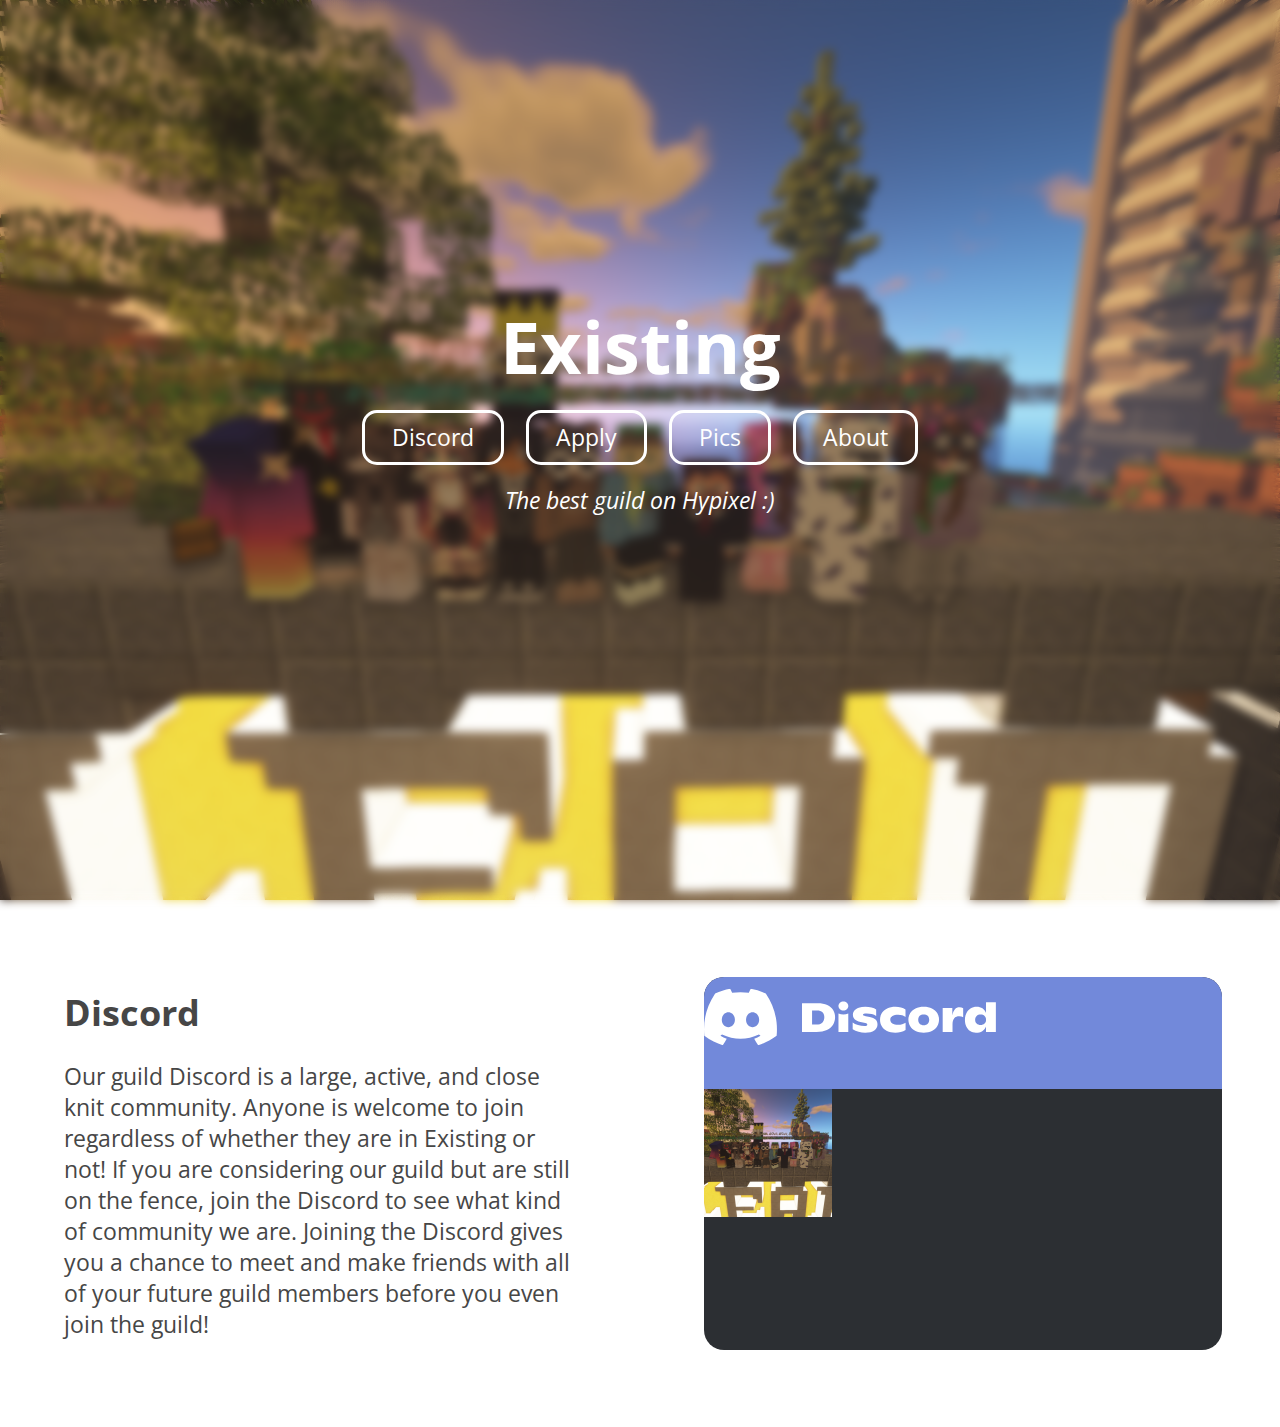
==== index.html @ a3912b9d "Merge pull request #1 from gamernoob59/tekythings" ====
<!DOCTYPE html>
<html>
    <head>
        <title>existing [EXIST]</title>
        <link rel="preconnect" href="https://fonts.googleapis.com">
        <link rel="preconnect" href="https://fonts.gstatic.com" crossorigin>
        <link href="https://fonts.googleapis.com/css2?family=Open+Sans&display=swap" rel="stylesheet">
        <link rel = "stylesheet"
              type = "text/css"
              href = "styles.css" />

    </head>
    <body>
        <div id="bg-img"></div>
        <div id="centerarea">
          <a href="#" style="text-decoration:none;"><h1>Existing</h1></a>
          <div id="centerbuttons">
            <a href="#discord">Discord</a>
            <a href="#">Apply</a>
            <a href="#">Pics</a>
            <a href="#">About</a>
          </div>
          <p><i>The best guild on Hypixel :)</i></p>
        </div>
        <div id="discord">
          <div id="discordText">
            <h1>Discord</h1>
            <p>Our guild Discord is a large, active, and close knit community. Anyone is welcome to join regardless of whether they are in Existing or not!
              If you are considering our guild but are still on the fence, join the Discord to see what kind of community we are. Joining the Discord gives you a chance
              to meet and make friends with all of your future guild members before you even join the guild!
            </p>
          </div>
          <div id="discordEmbed">
            <div id="embedHeading"><img src="assets/discord_logo.svg"></div>
            <img src="assets/discord_icon.png">
          </div>
        </div>
    </body>
</html>
---- styles.css ----
#centerarea {
  padding-top: 0;
  width: 100%;
  z-index: 10;
  height: 100vh;
  position: relative;
  text-align: center;
}
#centerarea h1 {
  font-family: 'Open Sans', sans-serif;
  font-size: 8vh;
  color: white;
  text-align: center;
  margin: 0;
  margin-top: 0;
  padding-top: 33vh;
  margin-bottom: 3vh;
}
#centerbuttons a {
  font-family: 'Open Sans', sans-serif;
  font-size: 2.5vh;
  padding-top: 1vh;
  padding-bottom: 1vh;
  padding-left: 3vh;
  padding-right: 3vh;
  color: white;
  text-align: center;
  border: 3px solid white;
  border-radius: 15px;
  text-decoration: none;
  margin-left: 1vh;
  margin-right: 1vh;
  transition: 0.3s;
  -webkit-transition: 0.3s;
}
#centerarea p {
  font-family: 'Open Sans', sans-serif;
  font-size: 2.5vh;
  color: white;
  padding-top: 1vh;
}
#centerbuttons a:hover {
  color: rgba(127, 127, 127, 1);
  background-color: white;
}
#centerbuttons a:active {
  background-color: rgb(150, 150, 150);
  color: white;
}
#bg-img {
  padding: 0;
  margin: 0;
  left: 0;
  top: 0;
  background-image: url('assets/guild_photo.png');
  background-attachment: fixed;
  background-position: center;
  background-repeat:no-repeat;
  z-index: 0;
  position: absolute;
  width: 100%;
  height: 100%;
  -webkit-filter: blur(5px);
  filter: blur(5px);
}
#discord {
  background-color: white;
  width: 100%;
  height: 100%;
  padding: 0;
  margin: 0;
  display: flex;
}
#discordText {
  width: 40%;
  padding: 5vw;
  flex: 1;
}
#discordText h1 {
  font-family: 'Open Sans', sans-serif;
  font-size: 4vh;
  color: rgb(70, 70, 70);
}
#discordText p {
  font-family: 'Open Sans', sans-serif;
  font-size: 2.5vh;
  color: rgb(70, 70, 70);
}
#discordEmbed {
  flex: 1;
  width: 40%;
  height: 100%;
  margin-left: 4.5vw;
  margin-right: 4.5vw;
  margin-top: 6vw;
  margin-bottom: 6vw;
  height: auto;
  background-color: #2C2F33;
  border-radius: 20px;
}
#embedHeading {
  width: 100%;
  background-color: #7289DA;
  height: 30%;
  border-radius: 20px 20px 0 0;
}
html {
  padding: 0;
  margin: 0;
  scroll-behavior: smooth;
}
body {
  background-image: url('assets/guild_photo.png');
  background-attachment: fixed;
  background-position: center;
  background-repeat:no-repeat;
  padding: 0;
  margin: 0;
}
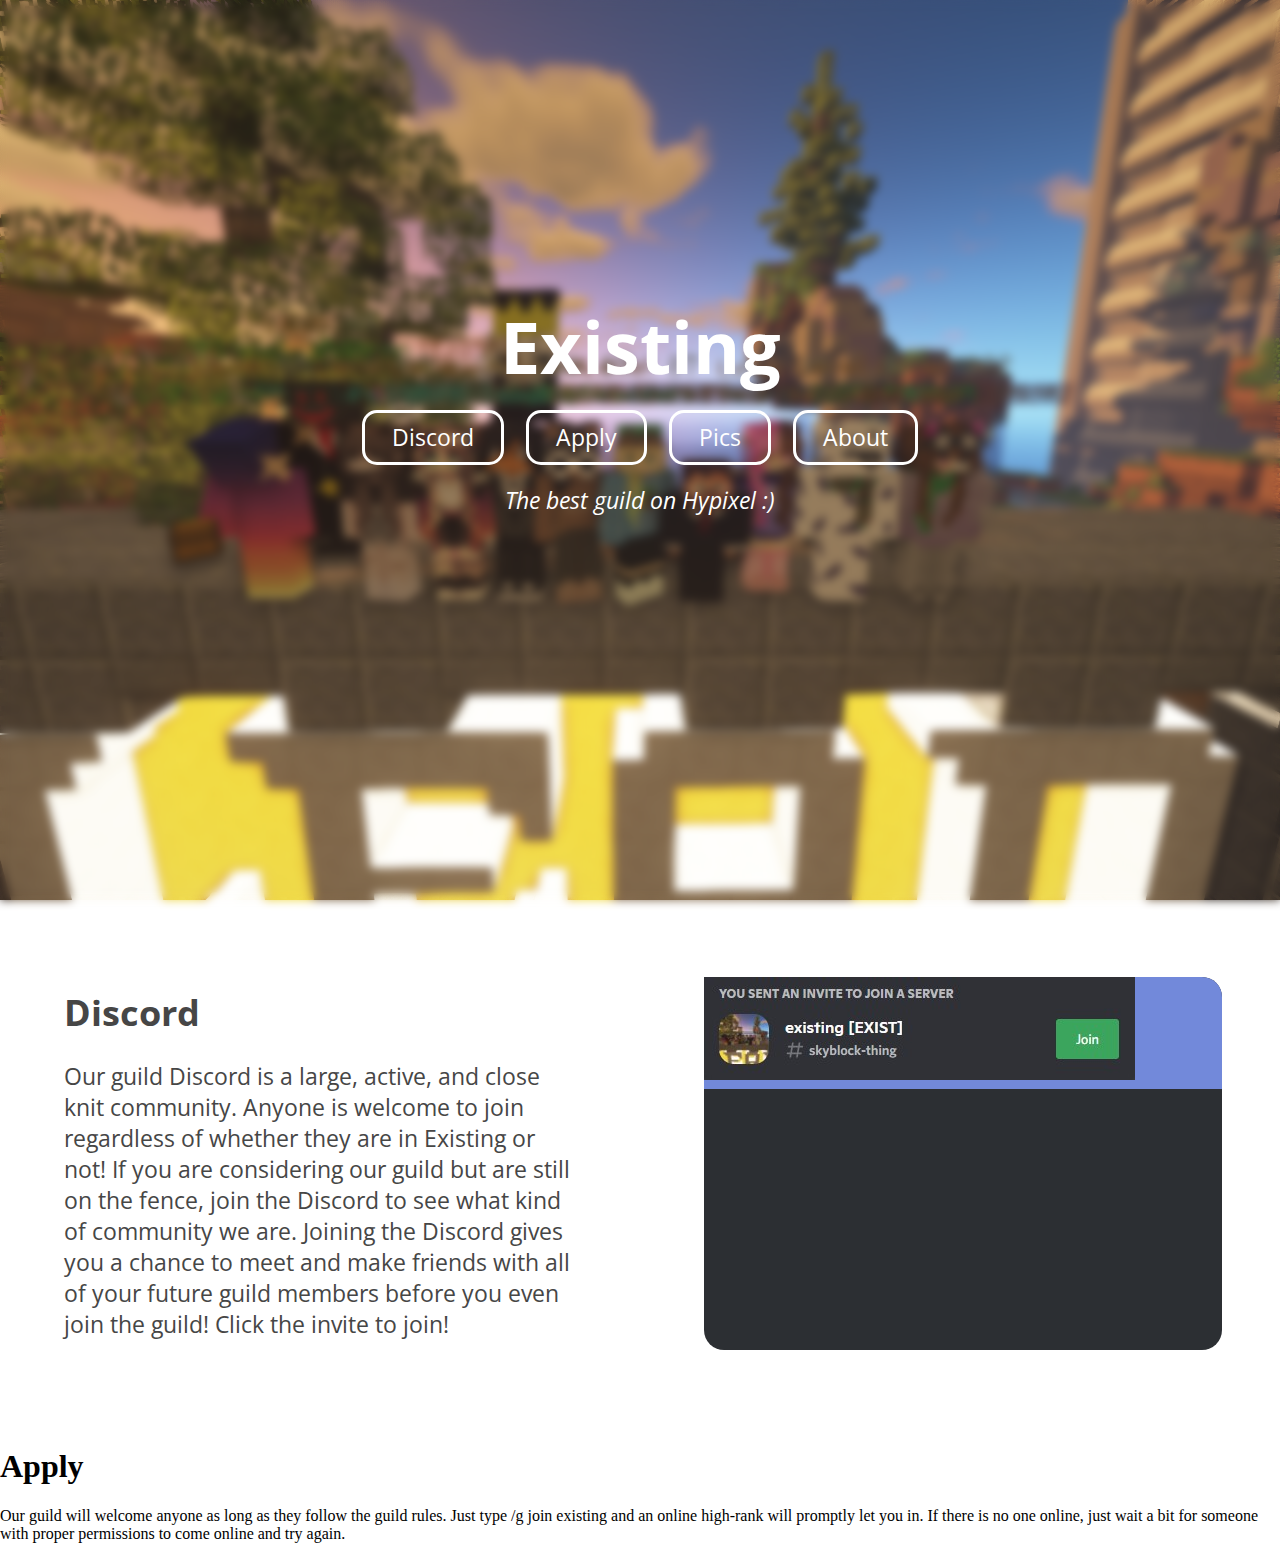
==== commit 975fbd85: "gaming" ====
--- a/index.html
+++ b/index.html
@@ -16,7 +16,7 @@
           <a href="#" style="text-decoration:none;"><h1>Existing</h1></a>
           <div id="centerbuttons">
             <a href="#discord">Discord</a>
-            <a href="#">Apply</a>
+            <a href="#apply">Apply</a>
             <a href="#">Pics</a>
             <a href="#">About</a>
           </div>
@@ -27,12 +27,20 @@
             <h1>Discord</h1>
             <p>Our guild Discord is a large, active, and close knit community. Anyone is welcome to join regardless of whether they are in Existing or not!
               If you are considering our guild but are still on the fence, join the Discord to see what kind of community we are. Joining the Discord gives you a chance
-              to meet and make friends with all of your future guild members before you even join the guild!
+              to meet and make friends with all of your future guild members before you even join the guild! Click the invite to join!
             </p>
           </div>
           <div id="discordEmbed">
-            <div id="embedHeading"><img src="assets/discord_logo.svg"></div>
-            <img src="assets/discord_icon.png">
+            <div id="embedHeading"><a href="https://discord.gg/2kWMjAmpcP"><img src="assets/exist_join.jpg"></a></div>
+
+          </div>
+        </div>
+        <div id="apply">
+          <div id="applyText">
+            <h1>Apply</h1>
+            <p>Our guild will welcome anyone as long as they follow the guild rules. Just type /g join existing and an online high-rank will promptly let you in.
+              If there is no one online, just wait a bit for someone with proper permissions to come online and try again.
+            </p>
           </div>
         </div>
     </body>
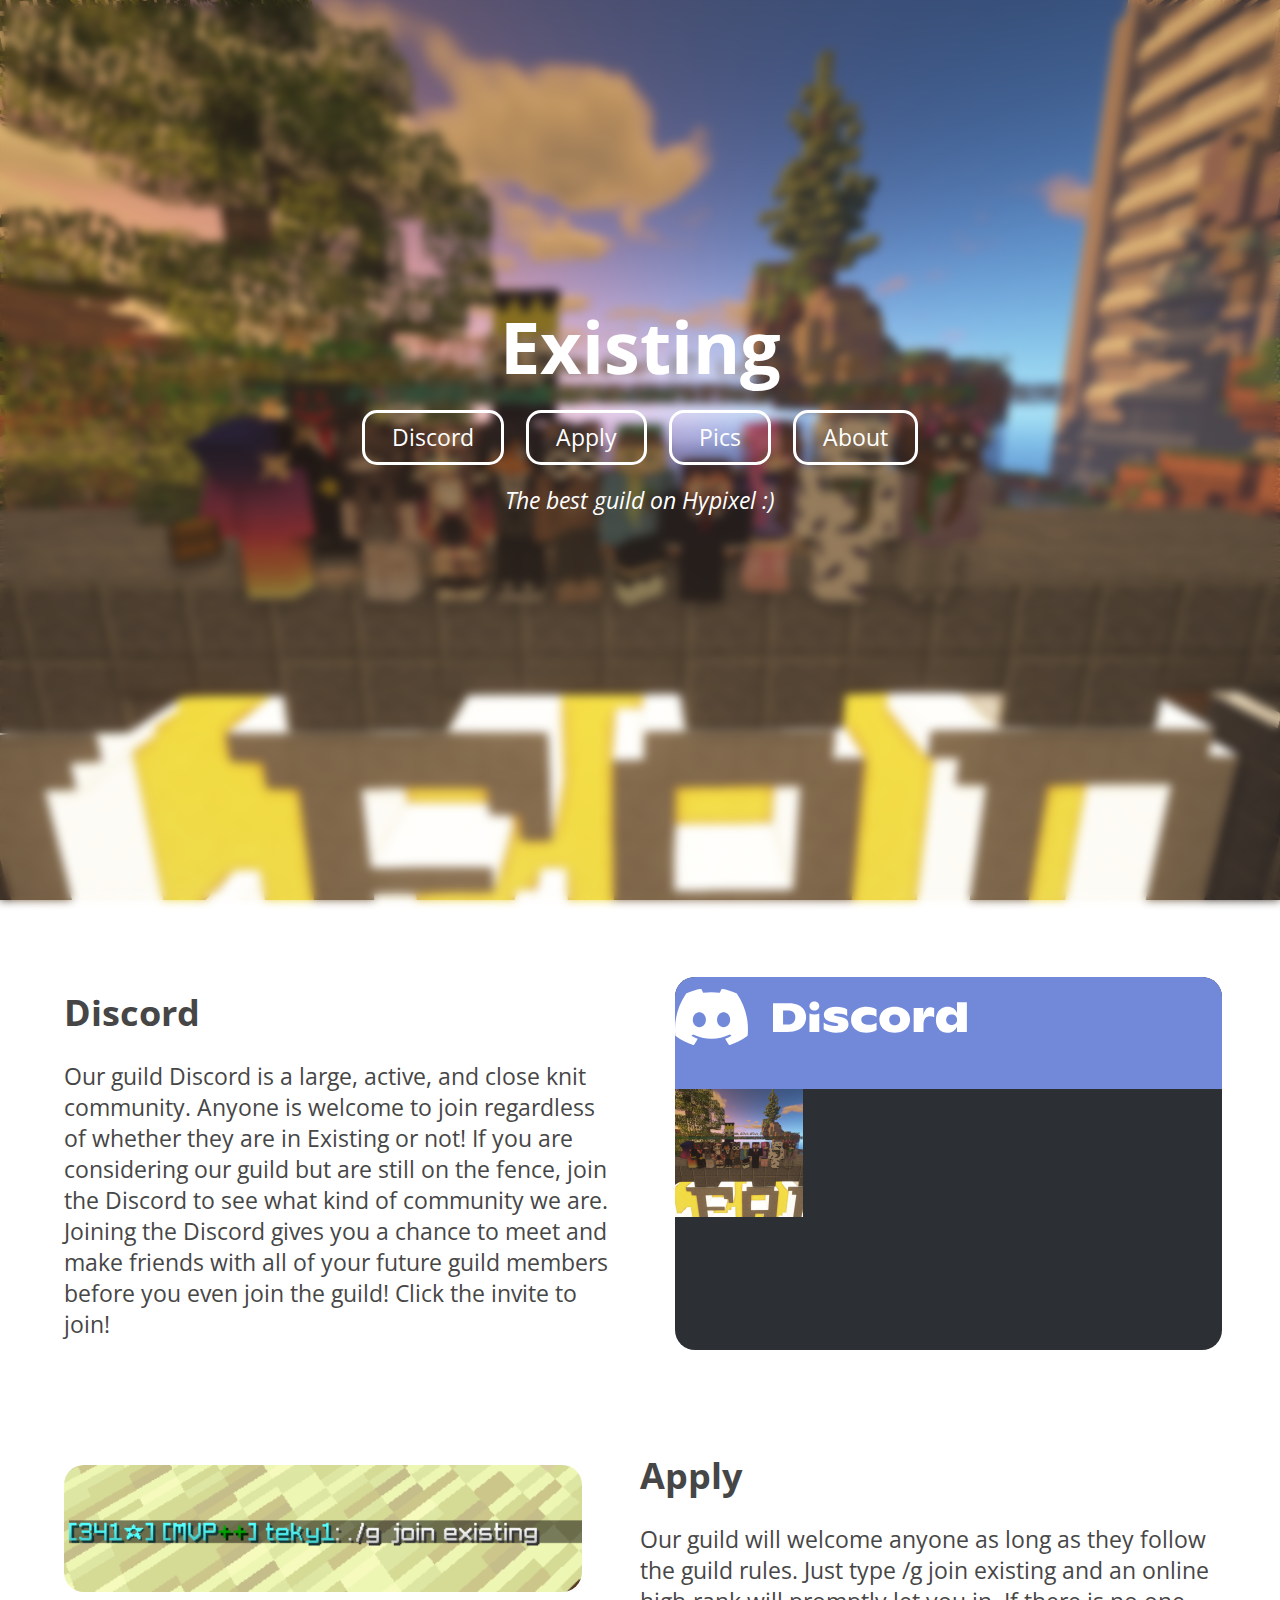
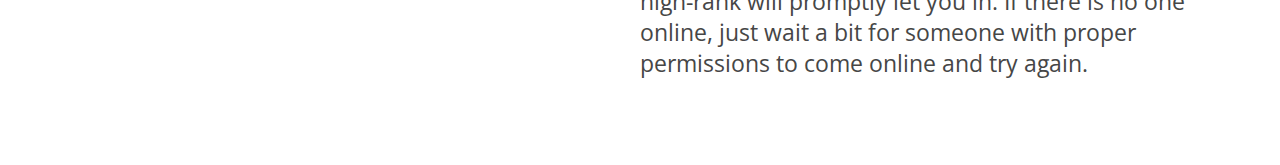
==== commit 2c8e5ebc: "more stuff" ====
--- a/index.html
+++ b/index.html
@@ -31,11 +31,15 @@
             </p>
           </div>
           <div id="discordEmbed">
-            <div id="embedHeading"><a href="https://discord.gg/2kWMjAmpcP"><img src="assets/exist_join.jpg"></a></div>
+            <div id="embedHeading"><img src="assets/discord_logo.svg"></div>
+            <img src="assets/discord_icon.png">
 
           </div>
         </div>
         <div id="apply">
+          <div id="applyImg">
+            <img src="assets/guild_join_message.png" id="joinImg">
+          </div>
           <div id="applyText">
             <h1>Apply</h1>
             <p>Our guild will welcome anyone as long as they follow the guild rules. Just type /g join existing and an online high-rank will promptly let you in.
--- a/styles.css
+++ b/styles.css
@@ -63,7 +63,7 @@
   -webkit-filter: blur(5px);
   filter: blur(5px);
 }
-#discord {
+#discord, #apply {
   background-color: white;
   width: 100%;
   height: 100%;
@@ -72,16 +72,16 @@
   display: flex;
 }
 #discordText {
-  width: 40%;
+  width: 35%;
   padding: 5vw;
   flex: 1;
 }
-#discordText h1 {
+#discordText h1, #applyText h1 {
   font-family: 'Open Sans', sans-serif;
   font-size: 4vh;
   color: rgb(70, 70, 70);
 }
-#discordText p {
+#discordText p, #applyText p {
   font-family: 'Open Sans', sans-serif;
   font-size: 2.5vh;
   color: rgb(70, 70, 70);
@@ -90,7 +90,7 @@
   flex: 1;
   width: 40%;
   height: 100%;
-  margin-left: 4.5vw;
+  margin-left: 0vw;
   margin-right: 4.5vw;
   margin-top: 6vw;
   margin-bottom: 6vw;
@@ -117,3 +117,19 @@
   padding: 0;
   margin: 0;
 }
+#applyText {
+  width: 40%;
+  padding: 5vw;
+  padding-top: 0;
+  flex: 1;
+}
+#applyImg {
+  width: 50%;
+  flex: 1;
+}
+#joinImg {
+ border-radius: 20px;
+ margin: 5vw;
+ margin-top: 3vw;
+ width: 90%
+}
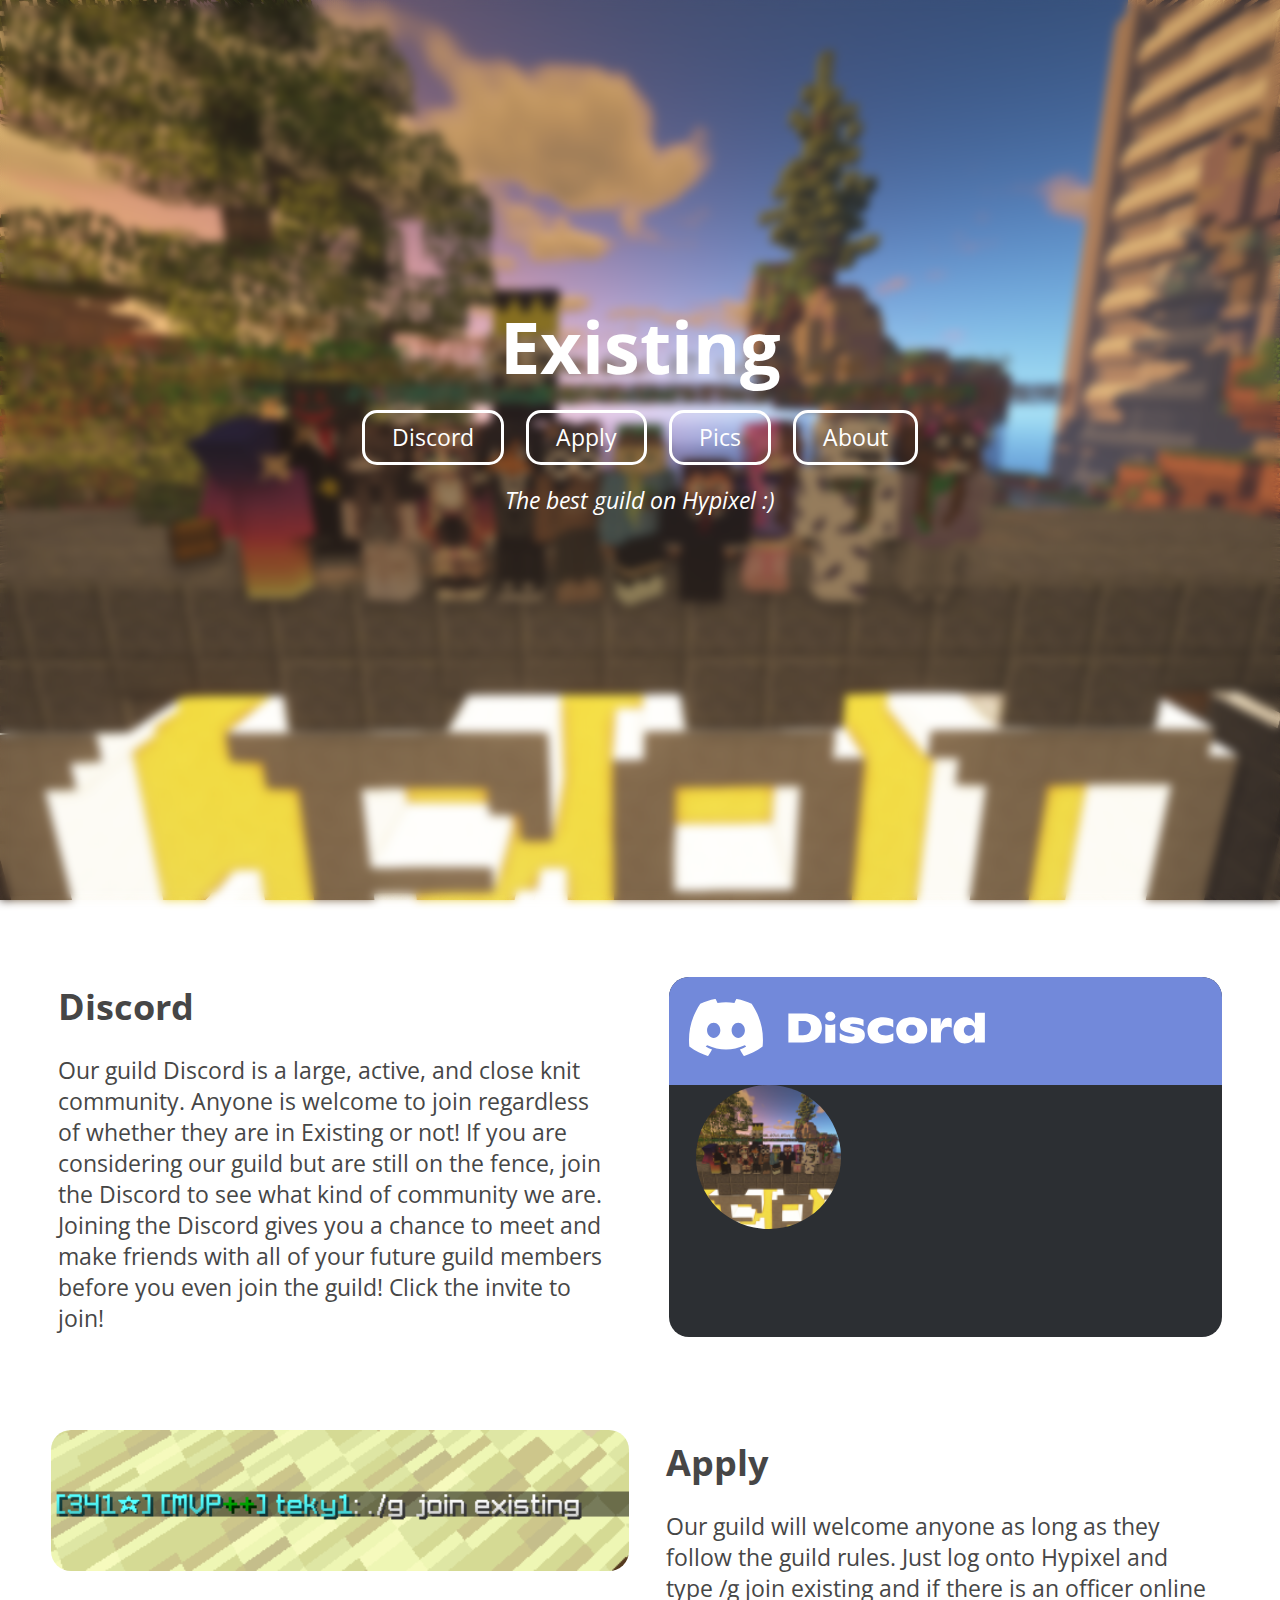
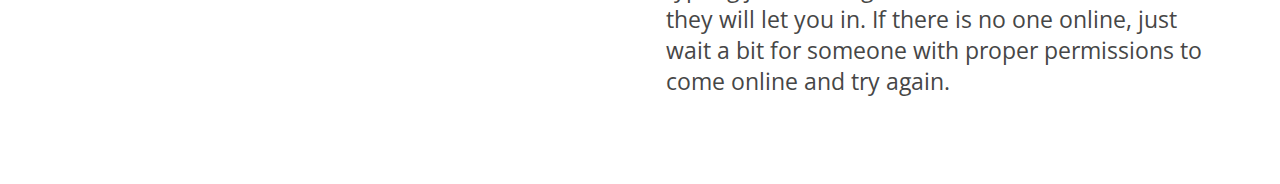
==== commit 6621e0ae: "minor adjustments" ====
--- a/index.html
+++ b/index.html
@@ -32,7 +32,7 @@
           </div>
           <div id="discordEmbed">
             <div id="embedHeading"><img src="assets/discord_logo.svg"></div>
-            <img src="assets/discord_icon.png">
+            <img src="assets/discord_icon.png" id="guildpfp">
 
           </div>
         </div>
@@ -42,8 +42,8 @@
           </div>
           <div id="applyText">
             <h1>Apply</h1>
-            <p>Our guild will welcome anyone as long as they follow the guild rules. Just type /g join existing and an online high-rank will promptly let you in.
-              If there is no one online, just wait a bit for someone with proper permissions to come online and try again.
+            <p>Our guild will welcome anyone as long as they follow the guild rules. Just log onto Hypixel and type /g join existing and if there is an officer
+              online they will let you in. If there is no one online, just wait a bit for someone with proper permissions to come online and try again.
             </p>
           </div>
         </div>
--- a/styles.css
+++ b/styles.css
@@ -73,7 +73,7 @@
 }
 #discordText {
   width: 35%;
-  padding: 5vw;
+  padding: 4.5vw;
   flex: 1;
 }
 #discordText h1, #applyText h1 {
@@ -104,6 +104,18 @@
   height: 30%;
   border-radius: 20px 20px 0 0;
 }
+#embedHeading img {
+  /* padding-top: 12.5%; */
+  padding-left: 20px;
+  padding-top: 10px;
+  height: 75%;
+  vertical-align: middle;
+}
+#guildpfp {
+  border-radius: 50%;
+  margin-left: 5%;
+  height: 40%;
+}
 html {
   padding: 0;
   margin: 0;
@@ -120,6 +132,7 @@
 #applyText {
   width: 40%;
   padding: 5vw;
+  padding-left: 9vw;
   padding-top: 0;
   flex: 1;
 }
@@ -130,6 +143,7 @@
 #joinImg {
  border-radius: 20px;
  margin: 5vw;
- margin-top: 3vw;
- width: 90%
+ margin-top: 1.25vw;
+ margin-left: 4vw;
+ width: 105%
 }
